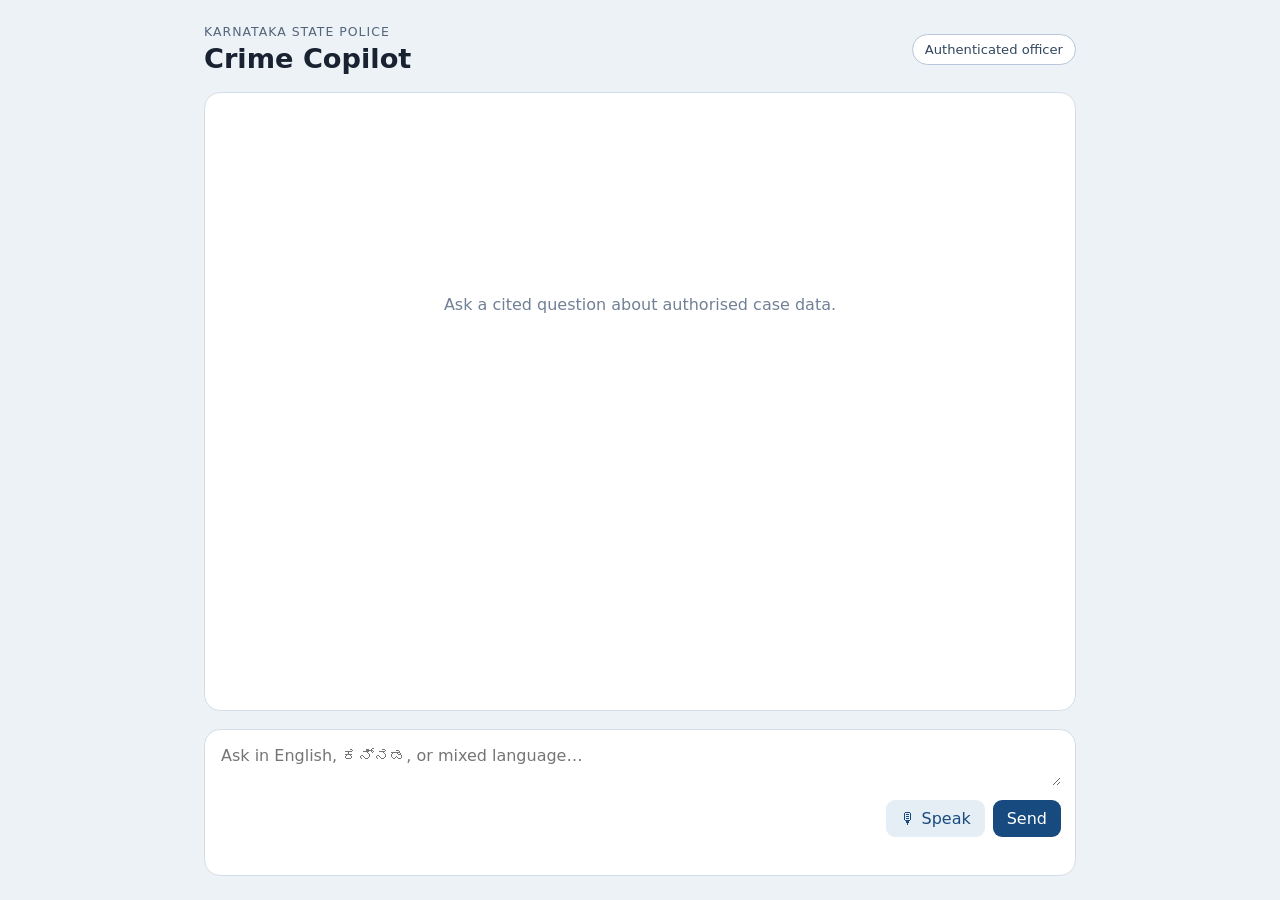
==== web/index.html @ 07662b76 "feat: add cited text and voice copilot client" ====
<!doctype html>
<html lang="en">
<head>
  <meta charset="utf-8">
  <meta name="viewport" content="width=device-width, initial-scale=1">
  <title>KSP Crime Copilot</title>
  <link rel="stylesheet" href="styles.css">
</head>
<body>
  <main class="shell">
    <header class="topbar">
      <div>
        <p class="eyebrow">Karnataka State Police</p>
        <h1>Crime Copilot</h1>
      </div>
      <span id="role-badge" class="badge">Authenticated officer</span>
    </header>
    <section id="conversation" class="conversation" aria-live="polite">
      <div class="empty-state">Ask a cited question about authorised case data.</div>
    </section>
    <form id="composer" class="composer">
      <textarea id="question" rows="2" placeholder="Ask in English, ಕನ್ನಡ, or mixed language…" required></textarea>
      <div class="composer-actions">
        <button id="mic" type="button" class="secondary" aria-label="Start voice input">🎙 Speak</button>
        <button type="submit" class="primary">Send</button>
      </div>
      <p id="status" class="status" role="status"></p>
    </form>
  </main>
  <script src="app.js"></script>
</body>
</html>
---- web/styles.css ----
:root { color-scheme: light; font-family: system-ui, sans-serif; color: #182230; background: #edf2f7; }
* { box-sizing: border-box; }
body { margin: 0; min-height: 100vh; }
.shell { width: min(920px, 100%); min-height: 100vh; margin: auto; padding: 24px; display: flex; flex-direction: column; gap: 18px; }
.topbar { display: flex; align-items: center; justify-content: space-between; gap: 12px; }
.eyebrow { margin: 0; color: #53657a; font-size: .78rem; text-transform: uppercase; letter-spacing: .08em; }
h1 { margin: 4px 0 0; font-size: 1.7rem; }
.badge { border: 1px solid #b7c6d8; border-radius: 999px; padding: 7px 12px; color: #31465f; font-size: .82rem; background: white; }
.conversation { flex: 1; min-height: 55vh; padding: 22px; border: 1px solid #d3dde8; border-radius: 16px; background: white; overflow: auto; }
.empty-state { color: #718096; text-align: center; padding: 20vh 12px; }
.message { max-width: 82%; margin: 0 0 18px; padding: 12px 15px; border-radius: 14px; white-space: pre-wrap; }
.message.user { margin-left: auto; color: white; background: #174a7e; }
.message.assistant { color: #233044; background: #f1f5f9; }
.citations { margin-top: 9px; color: #476581; font-size: .82rem; }
.composer { padding: 14px; border: 1px solid #d3dde8; border-radius: 16px; background: white; }
textarea { width: 100%; resize: vertical; border: 0; outline: 0; font: inherit; color: inherit; }
.composer-actions { display: flex; justify-content: flex-end; gap: 8px; margin-top: 10px; }
button { border: 0; border-radius: 9px; padding: 9px 14px; font: inherit; cursor: pointer; }
button.primary { color: white; background: #174a7e; }
button.secondary { color: #174a7e; background: #e5edf5; }
button.listening { color: white; background: #b42318; }
.status { min-height: 1.2em; margin: 8px 0 0; color: #66788d; font-size: .82rem; }
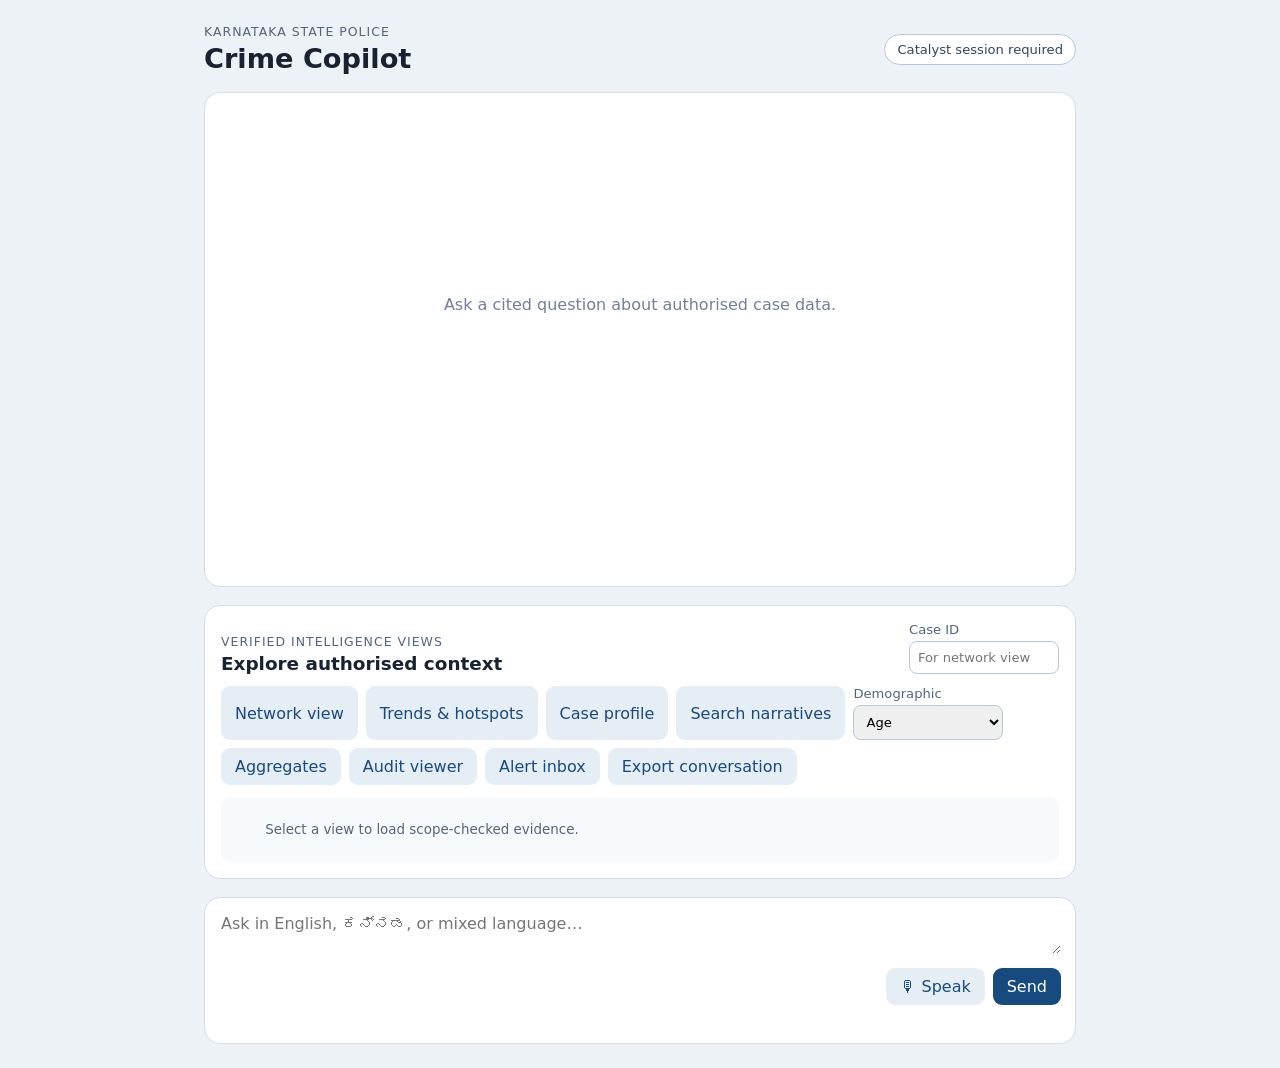
==== commit 1dd1f054: "feat: complete KSP copilot application foundation" ====
--- a/web/index.html
+++ b/web/index.html
@@ -13,10 +13,43 @@
         <p class="eyebrow">Karnataka State Police</p>
         <h1>Crime Copilot</h1>
       </div>
-      <span id="role-badge" class="badge">Authenticated officer</span>
+      <span id="role-badge" class="badge">Catalyst session required</span>
     </header>
     <section id="conversation" class="conversation" aria-live="polite">
       <div class="empty-state">Ask a cited question about authorised case data.</div>
+    </section>
+    <section class="intelligence-tools" aria-labelledby="tools-title">
+      <div class="tools-heading">
+        <div>
+          <p class="eyebrow">Verified intelligence views</p>
+          <h2 id="tools-title">Explore authorised context</h2>
+        </div>
+        <label class="case-picker">Case ID
+          <input id="case-id" type="number" min="1" inputmode="numeric" placeholder="For network view">
+        </label>
+      </div>
+      <div class="tool-actions">
+        <button id="network-view" type="button" class="secondary">Network view</button>
+        <button id="analytics-view" type="button" class="secondary">Trends &amp; hotspots</button>
+        <button id="profile-view" type="button" class="secondary">Case profile</button>
+        <button id="narrative-view" type="button" class="secondary">Search narratives</button>
+        <label class="case-picker">Demographic
+          <select id="demographic-dimension">
+            <option value="AgeYear">Age</option>
+            <option value="GenderID">Gender</option>
+            <option value="OccupationID">Occupation</option>
+            <option value="ReligionID">Religion (authorised aggregate)</option>
+            <option value="CasteID">Caste (authorised aggregate)</option>
+          </select>
+        </label>
+        <button id="demographics-view" type="button" class="secondary">Aggregates</button>
+        <button id="audit-view" type="button" class="secondary">Audit viewer</button>
+        <button id="alerts-view" type="button" class="secondary">Alert inbox</button>
+        <button id="export-view" type="button" class="secondary">Export conversation</button>
+      </div>
+      <div id="intelligence-output" class="intelligence-output" aria-live="polite">
+        Select a view to load scope-checked evidence.
+      </div>
     </section>
     <form id="composer" class="composer">
       <textarea id="question" rows="2" placeholder="Ask in English, ಕನ್ನಡ, or mixed language…" required></textarea>
--- a/web/styles.css
+++ b/web/styles.css
@@ -7,6 +7,28 @@
 h1 { margin: 4px 0 0; font-size: 1.7rem; }
 .badge { border: 1px solid #b7c6d8; border-radius: 999px; padding: 7px 12px; color: #31465f; font-size: .82rem; background: white; }
 .conversation { flex: 1; min-height: 55vh; padding: 22px; border: 1px solid #d3dde8; border-radius: 16px; background: white; overflow: auto; }
+.intelligence-tools { padding: 16px; border: 1px solid #d3dde8; border-radius: 16px; background: white; }
+.tools-heading { display: flex; align-items: end; justify-content: space-between; gap: 14px; }
+.tools-heading h2 { margin: 4px 0 0; font-size: 1.15rem; }
+.case-picker { display: grid; gap: 4px; color: #53657a; font-size: .82rem; }
+.case-picker input, .case-picker select { width: 150px; padding: 8px; border: 1px solid #b7c6d8; border-radius: 8px; font: inherit; }
+.tool-actions { display: flex; flex-wrap: wrap; gap: 8px; margin-top: 12px; }
+.intelligence-output { min-height: 42px; margin-top: 12px; padding: 10px; color: #53657a; background: #f7fafc; border-radius: 9px; white-space: pre-wrap; font-size: .84rem; }
+.audit-table { border-collapse: collapse; min-width: 100%; font-size: .82rem; }
+.audit-table th, .audit-table td { border-bottom: 1px solid #d8e2eb; padding: 8px; text-align: left; vertical-align: top; }
+.audit-table td:nth-child(3) { min-width: 18rem; }
+.alert-table { border-collapse: collapse; min-width: 100%; font-size: .82rem; }
+.alert-table th, .alert-table td { border-bottom: 1px solid #d8e2eb; padding: 8px; text-align: left; vertical-align: top; }
+.alert-actions { display: flex; flex-wrap: wrap; gap: 5px; min-width: 13rem; }
+.alert-action { padding: 5px 8px; font-size: .75rem; }
+.narrative-results { margin: 8px 0 0; padding-left: 1.2rem; }
+.narrative-results li { margin: 8px 0; }
+.network-graph { width: 100%; min-height: 220px; border-radius: 8px; background: #eef4f8; }
+.network-graph text { font: 11px system-ui, sans-serif; fill: #233044; }
+.network-graph line { stroke: #8da6bb; stroke-width: 1.5; }
+.network-graph circle { fill: #174a7e; stroke: white; stroke-width: 2; }
+.hotspot-map { width: 100%; min-height: 260px; border-radius: 8px; background: #eaf4ef; }
+.hotspot-map circle { fill: #d95f3f; fill-opacity: .58; stroke: #8d2f1d; stroke-width: 2; }
 .empty-state { color: #718096; text-align: center; padding: 20vh 12px; }
 .message { max-width: 82%; margin: 0 0 18px; padding: 12px 15px; border-radius: 14px; white-space: pre-wrap; }
 .message.user { margin-left: auto; color: white; background: #174a7e; }
@@ -20,3 +42,4 @@
 button.secondary { color: #174a7e; background: #e5edf5; }
 button.listening { color: white; background: #b42318; }
 .status { min-height: 1.2em; margin: 8px 0 0; color: #66788d; font-size: .82rem; }
+@media (max-width: 600px) { .tools-heading { align-items: stretch; flex-direction: column; } .case-picker input { width: 100%; } }
